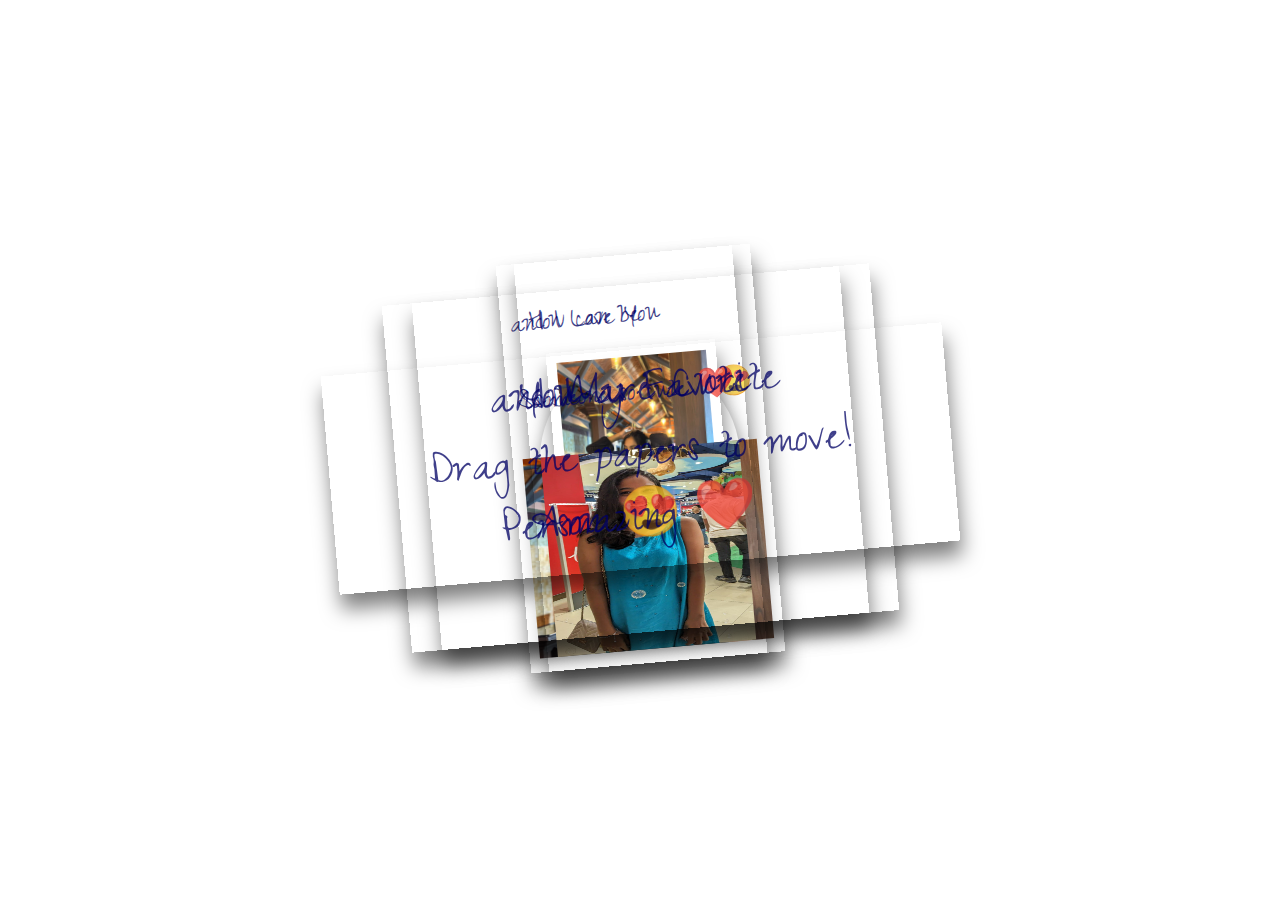
==== landing.html @ 9b2ee401 "Update landing.html" ====
<!DOCTYPE html>
<html lang="en" >
<head>
  <meta charset="UTF-8">
  <title>Only for sneha</title>
  <link rel='stylesheet' href='https://fonts.googleapis.com/css2?family=Short+Stack&amp;family=Homemade+Apple&amp;display=swap'><link rel="stylesheet" href="./style.css">

</head>
<body>
<!-- partial:index.partial.html -->
<!-- A pen by Developer Rahul  -->
<div class="paper heart">

</div>

  
<div class="paper image">

  <p> and I Love You</p>
    <p>So Damn Muchhh!! 😍 </p>
   <img src="images/img 1.jpg" />
</div>

<div class="paper image">
  <p</p>
  <img src="images/img 2.jpg" />
</div>

<div class="paper image">
  <p>How can be </p>
   <p> someone so cute ❤️ </p>

  <img src="images/img 3.jpg" />
</div>
 


<div class="paper red">
<p class="p1"> and My Favorite</p>
<p class="p2">Person 😍</p>
</div>

<div class="paper">
<p class="p1">You are Cute </p>
  <p class="p1">Amazing <span style="color: red !important;">❤️</span></p>
</div>

<div class="paper">
<p class="p1">Drag the papers to move!</p>
</div>
<!-- partial -->
  <script  src="./script.js"></script>
  <audio autoplay>
    <source src="Nee-Kavithaigala1.mp3" type="audio/mp3">
    Your browser does not support the audio element.
  </audio>
</body>
</html>
---- style.css ----
@import url('https://fonts.googleapis.com/css2?family=Zeyada&display=swap');




body {
  height: 100vh;
  display: flex;
  align-items: center;
  justify-content: center;

  background-size: 1000px;
  background-image: url("https://www.psdgraphics.com/wp-content/uploads/2022/01/white-math-paper-texture.jpg");
  background-position: center center;
}

.paper {
  background-image: url("https://i0.wp.com/textures.world/wp-content/uploads/2018/10/2-Millimeter-Paper-Background-copy.jpg?ssl=1");
  background-size: 500px;
  background-position: center center;
  padding: 20px 100px;
/*  min-width: 800px; */
  
  transform: rotateZ(-5deg);
  box-shadow: 1px 15px 20px 0px rgba(0,0,0,0.5);
  
  position: absolute;
}

.paper.heart {
  position: relative;
  width: 200px;
  height: 200px;
  padding: 0;
  border-radius: 50%;
}

.paper.image {
  padding: 10px;
}
.paper.image p {
  font-size: 30px;
}

img {
  max-height: 200px;
  width: 100%;
  user-select: none;
}

.paper.heart::after {
  content: "";
  background-image: url('https://cdn.pixabay.com/photo/2016/03/31/19/25/cartoon-1294994__340.png');
  width: 100%;
  height: 100%;
  position: absolute;
  top: 0;
  left: 0;
  background-size: 150px;
  background-position: center center;
  background-repeat: no-repeat;
  opacity: 0.6;
}

p {
  font-family: 'Zeyada';
  font-size: 50px;
  color: rgb(0,0,100);
  opacity: 0.75;
  user-select: none;
  
  // filter: drop-shadow(2px 1.5px 1px rgba(0,0,105,0.9));
}
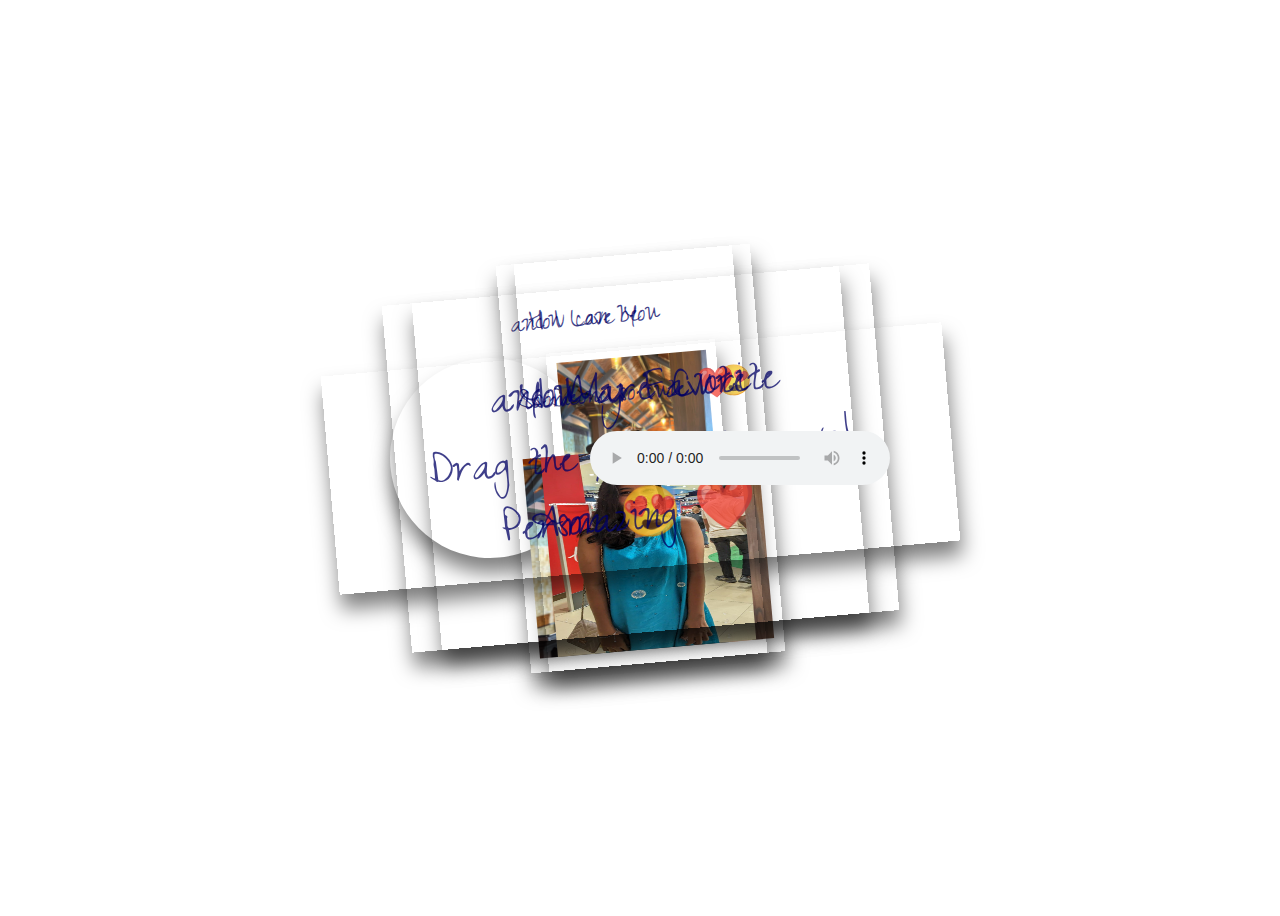
==== commit 6eb58535: "Update landing.html" ====
--- a/landing.html
+++ b/landing.html
@@ -50,7 +50,7 @@
 </div>
 <!-- partial -->
   <script  src="./script.js"></script>
-  <audio autoplay>
+  <audio controls>
     <source src="Nee-Kavithaigala1.mp3" type="audio/mp3">
     Your browser does not support the audio element.
   </audio>
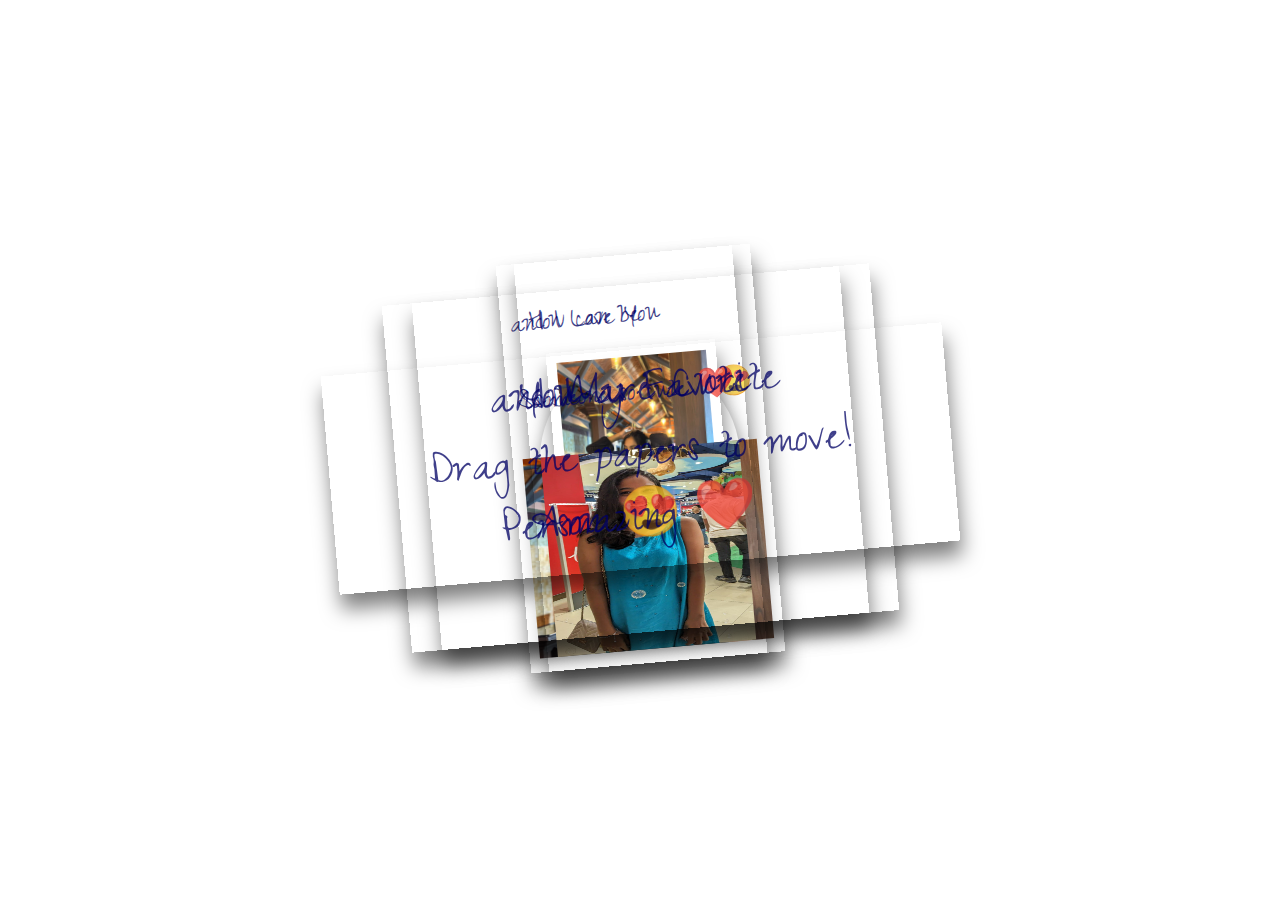
==== commit 8e721318: "Update landing.html" ====
--- a/landing.html
+++ b/landing.html
@@ -50,8 +50,8 @@
 </div>
 <!-- partial -->
   <script  src="./script.js"></script>
-  <audio controls>
-    <source src="Nee-Kavithaigala1.mp3" type="audio/mp3">
+  <audio autoplay>
+    <source src="../Sneha website-main/Nee-Kavithaigala1.mp3" type="audio/mp3">
     Your browser does not support the audio element.
   </audio>
 </body>
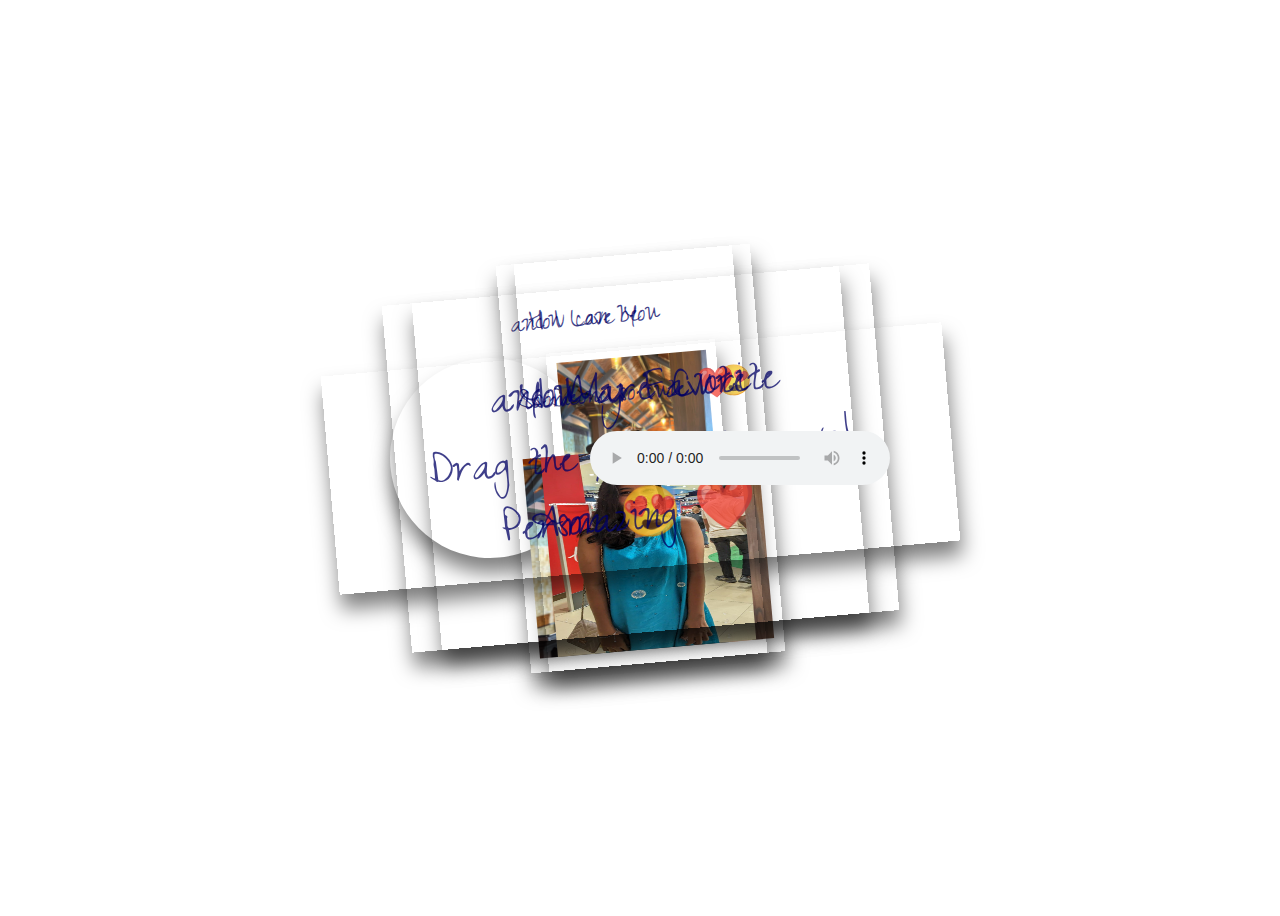
==== commit 665c94f4: "Update landing.html" ====
--- a/landing.html
+++ b/landing.html
@@ -50,9 +50,22 @@
 </div>
 <!-- partial -->
   <script  src="./script.js"></script>
-  <audio autoplay>
+ <!-- <audio autoplay>
     <source src="../Sneha website-main/Nee-Kavithaigala1.mp3" type="audio/mp3">
     Your browser does not support the audio element.
-  </audio>
+  </audio>-->
+  <audio id="myAudio" controls>
+  <source src="../Sneha website-main/Nee-Kavithaigala1.mp3" type="audio/mp3">
+  Your browser does not support the audio element.
+</audio>
+
+<script>
+  // Get the audio element
+  var audio = document.getElementById("myAudio");
+
+  // Autoplay the audio
+  audio.autoplay = true;
+</script>
+
 </body>
 </html>
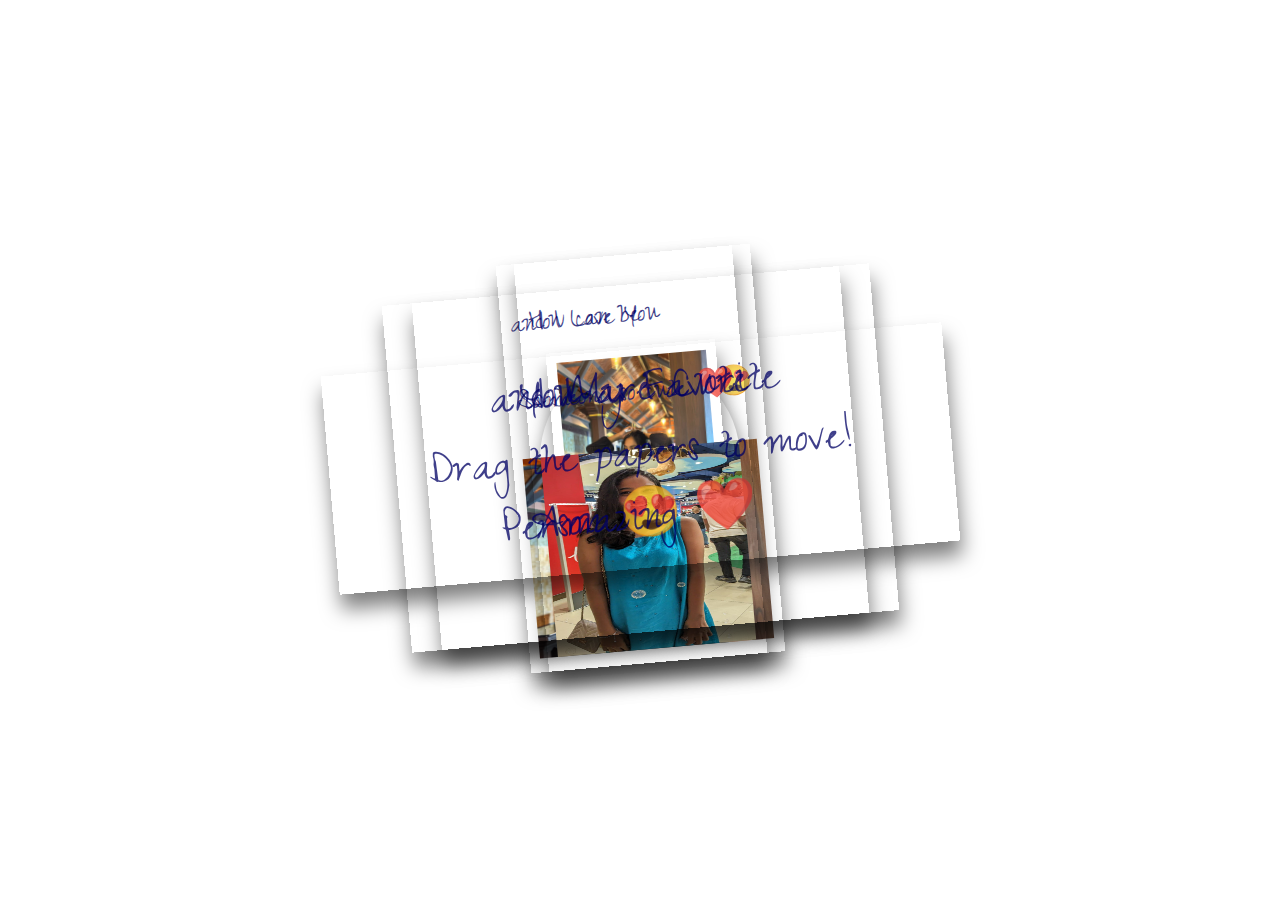
==== commit 257d69b5: "Update landing.html" ====
--- a/landing.html
+++ b/landing.html
@@ -50,22 +50,11 @@
 </div>
 <!-- partial -->
   <script  src="./script.js"></script>
- <!-- <audio autoplay>
+ <audio autoplay>
     <source src="../Sneha website-main/Nee-Kavithaigala1.mp3" type="audio/mp3">
     Your browser does not support the audio element.
-  </audio>-->
-  <audio id="myAudio" controls>
-  <source src="../Sneha website-main/Nee-Kavithaigala1.mp3" type="audio/mp3">
-  Your browser does not support the audio element.
-</audio>
-
-<script>
-  // Get the audio element
-  var audio = document.getElementById("myAudio");
-
-  // Autoplay the audio
-  audio.autoplay = true;
-</script>
+  </audio>
+ 
 
 </body>
 </html>
